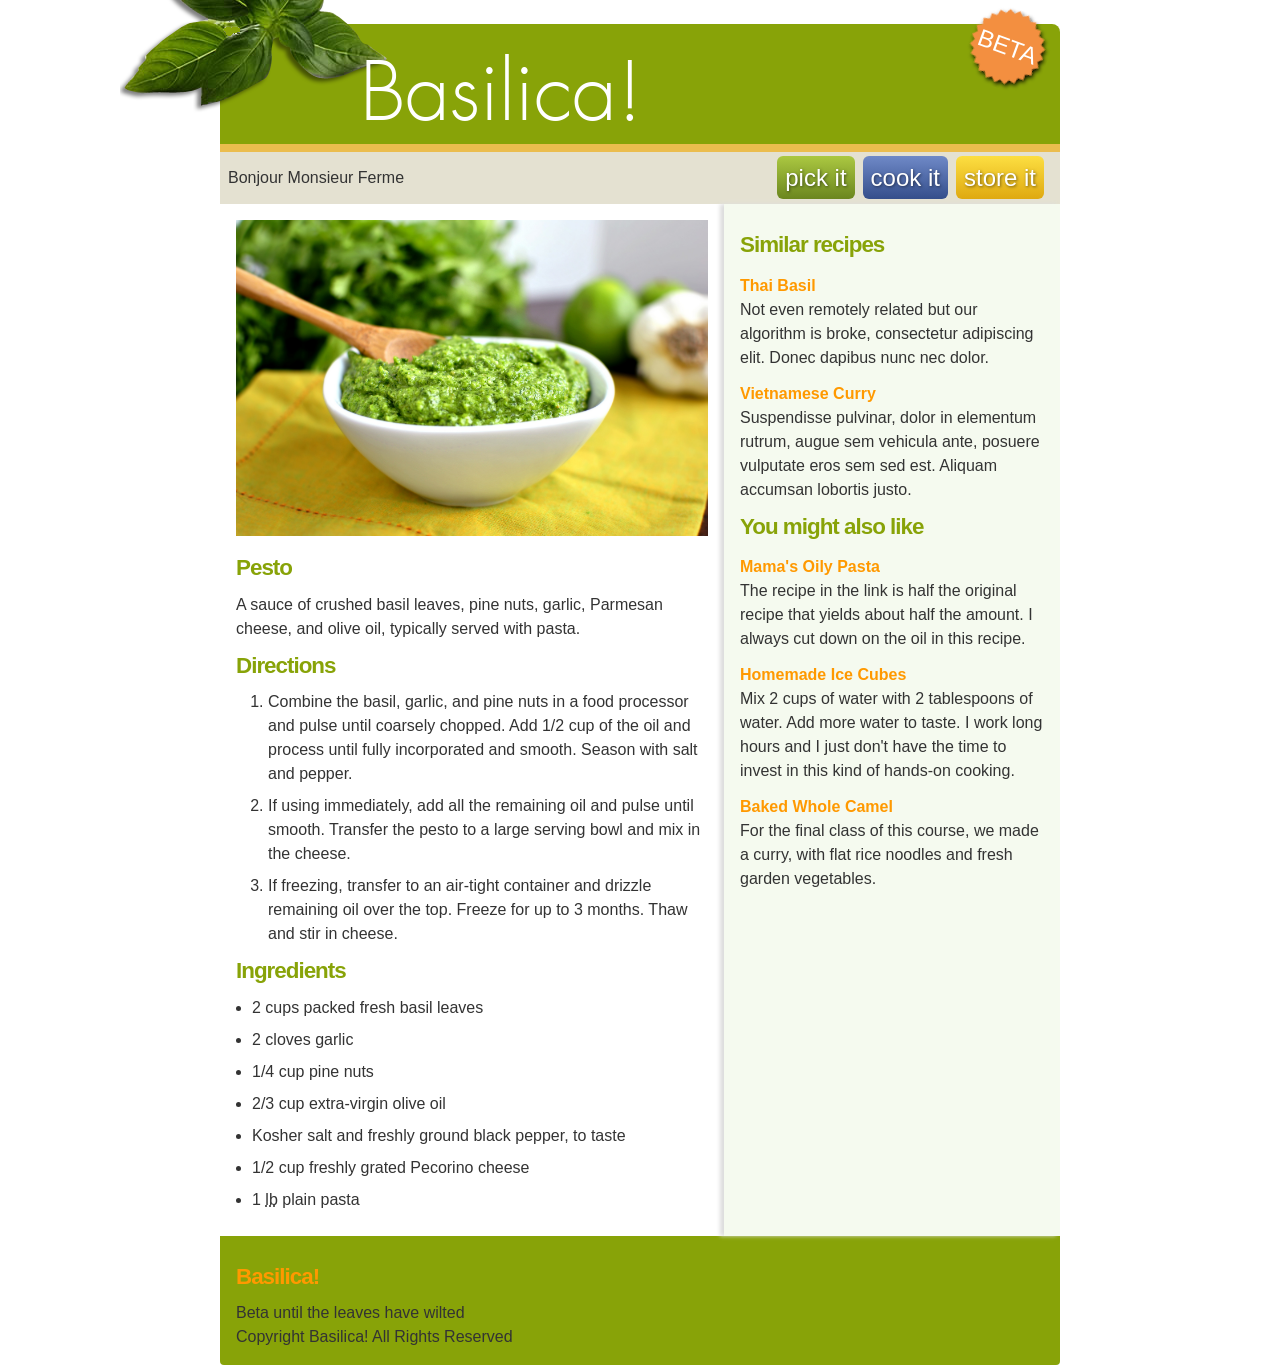
==== app/index.html @ 5b846b22 "initial commit" ====
<!DOCTYPE html>
<html>

<head>
	<title>Basilica! | Pesto</title>

	<meta name="viewport" content="width=device-width, initial-scale=1.0">
	<link rel="stylesheet" href="css/styles.css">

</head>

<body>
<div class="shader"></div>
<div class="betainfo">
    <p>Information about the beta program.<p>
     <a class="closer" href="#0">X</a>
</div>

	<header>
		<h1>Basilica!</h1>
		<a class="beta" href="#">Beta</a>
	</header>

	<nav>
		<p>Bonjour Monsieur Ferme</p>
		<ul>
			<li class="nav-pickit"><a href="#">pick it</a></li>
			<li class="nav-cookit"><a href="#">cook it</a></li>
			<li class="nav-storeit"><a href="#">store it</a></li>
		</ul>
	</nav>

	<div class="content">

		<article itemscope itemtype="http://schema.org/Recipe">

			<img src="img/pesto.jpg" />
			
			<h2 itemprop="name">Pesto</h2>

			<p itemprop="description">A sauce of crushed basil leaves, pine nuts, garlic, Parmesan cheese, and olive oil, typically served with pasta.</p>

			<h3>Directions</h3>

			<ol itemprop="recipeInstructions">
				<li>
					Combine the basil, garlic, and pine nuts in a food processor and pulse until coarsely chopped. Add 1/2 cup of the oil and
					process until fully incorporated and smooth. Season with salt and pepper.
				</li>
				<li>
					If using immediately, add all the remaining oil and pulse until smooth. Transfer the pesto to a large serving bowl and mix
					in the cheese.
				</li>
				<li>
					If freezing, transfer to an air-tight container and drizzle remaining oil over the top. Freeze for up to 3 months. Thaw and
					stir in cheese.
				</li>
			</ol>

			<h3>Ingredients</h3>
			<ul>
				<li itemprop="recipeIngredient">2 cups packed fresh basil leaves</li>
				<li itemprop="recipeIngredient">2 cloves garlic</li>
				<li itemprop="recipeIngredient">1/4 cup pine nuts</li>
				<li itemprop="recipeIngredient">2/3 cup extra-virgin olive oil</li>
				<li itemprop="recipeIngredient">Kosher salt and freshly ground black pepper, to taste</li>
				<li itemprop="recipeIngredient">1/2 cup freshly grated Pecorino cheese</li>
				<li itemprop="recipeIngredient">1 <abbr title="Pounds">lb</abbr> plain pasta</li>
			</ul>
		</article>


		<aside>
			<h3>Similar recipes</h3>
			<ul>
				<li>
					<h4><a href="#">Thai Basil</a></h4>
					<p>Not even remotely related but our algorithm is broke, consectetur adipiscing elit. Donec dapibus nunc nec dolor. </p>
				</li>
				<li>
					<h4><a href="#">Vietnamese Curry</a></h4>
					<p>Suspendisse pulvinar, dolor in elementum rutrum, augue sem vehicula ante, posuere vulputate eros sem sed est. Aliquam
						accumsan lobortis justo.</p>
				</li>
			</ul>

			<h3>You might also like</h3>
			<ul>
				<li>
					<h4><a href="#">Mama's Oily Pasta</a></h4>
					<p>The recipe in the link is half the original recipe that yields about half the amount. I always cut down on the oil in
						this recipe.</p>
				</li>
				<li>
					<h4><a href="#">Homemade Ice Cubes</a></h4>
					<p>Mix 2 cups of water with 2 tablespoons of water. Add more water to taste. I work long hours and I just don't have the
						time to invest in this kind of hands-on cooking.
					</p>
				</li>
				<li>
					<h4><a href="#">Baked Whole Camel</a></h4>
					<p>For the final class of this course, we made a curry, with flat rice noodles and fresh garden vegetables.</p>
				</li>
			</ul>
		</aside>
	</div>


	<footer>
		<h3><a href="#" title="Back to top">Basilica!</a></h3>
		<p>Beta until the leaves have wilted</p>
		<p>Copyright Basilica! All Rights Reserved</p>
	</footer>

	<script>
		var popoverWindow = document.querySelector('.betainfo')
		var betaButton = document.querySelector('.beta')
		var popoverCloseButton = document.querySelector('.closer')
		var shader = document.querySelector('.shader')
		betaButton.addEventListener('click', showPopover)
		popoverCloseButton.addEventListener('click', showPopover)

		function showPopover(){
			popoverWindow.classList.toggle('show')
			shader.classList.toggle('show')
			event.preventDefault()
		}
	</script>

</body>

</html>
---- app/css/styles.css ----
@import url(futura/stylesheet.css);
html {
	--basil-green: #88a308;
}
* {
	margin: 0;
	padding: 0;
	box-sizing: border-box;
}

::selection {
	background: var(--basil-green);
	color: #fff;
}
body {
	font: 100%/1.5  "Lucida Grande", "Lucida Sans Unicode", Verdana, sans-serif;
	color: #333;
	max-width: 840px;
	margin: 0 auto;
	margin-top: 24px;

}
h2, h3 {
	color: var(--basil-green);
	margin: 8px 0;
	font-size: 1.4rem;
	letter-spacing: -1px;
}
a {
	color: #f90;
	text-decoration: none;
	transition: color 0.5s linear;
}
li > h4 {
	margin-top: 12px;
}



aside li {
	list-style: none;
}
article li, article ol {
	margin-left: 1rem;
	margin-bottom: 0.5rem;
}
img {
	width: 100%;
	height: auto;
}
header {
	position: relative;
	height: 120px;
	background: var(--basil-green);
	border-radius: 8px 8px 0 0;
}

header h1 {
	background: url(img/basil.png) no-repeat;
	font-family: FuturaStdLight, sans-serif;
	font-weight: normal;
	color: #fff;
	font-size: 5rem;
	background-position: -20px -20px;
}


header .beta {
	background: url('img/burst.svg') no-repeat;
	color: #fff;
	font-size: 1.5rem;
	position: absolute;
	top: -20px;
	right: 10px;
	width: 85px;
	height: 85px;
	line-height: 85px;
	text-align: center;
	text-transform: uppercase;
	transform: rotate(20deg);
	transition: all 1s ease;
}

header .beta:hover {
	transform: rotate(0deg) scale(1.2);
}

nav {
	background: #e4e1d1;
	border-top: 0.5rem solid #ebbd4e;
	padding: 0.5rem;
	display: flex;
	align-items: center;
}

nav ul {
	display: flex;
}

nav li {
	list-style: none;
	margin-right: 0.5rem;
}

nav p {
	margin-right: auto;
}
nav a {
	text-align: center;
	font-size: 1.5rem;
	padding: 8px;
	color: #fff;
	text-shadow: 1px 1px 3px rgba(0, 0, 0, 0.5);
	border-radius: 6px;
}
.nav-storeit a {
	background: linear-gradient(to bottom, #fcde41 1%, #dfa910 100%);
}

.nav-storeit a:hover {
	background: linear-gradient(to bottom, #dfa910 0%, #fcde41 100%);
}

.nav-pickit a {
	background: linear-gradient(to bottom, #abc841 0%, #6b861e 100%);
}

.nav-pickit a:hover {
	background: linear-gradient(to bottom, #6b861e 1%, #abc841 100%);
}

.nav-cookit a {
	background: linear-gradient(to bottom, #6f89c7 0%, #344e8b 100%);
}

.nav-cookit a:hover {
	background: linear-gradient(to bottom, #344e8b 1%, #6f89c7 100%);
}

.content a:hover {
	color: var(--basil-green)
}
article, aside {
	padding: 1rem;
}

footer {
	background: var(--basil-green);
	padding: 1rem;
	border-radius: 0 0 4px 4px;
}

@media only screen and (min-width: 600px){
	header h1 {
		padding-left: 240px;
		padding-top: 90px; 
		transform: translate(-100px, -80px); 
		background-position: top left;
	}
	.content{
		display: flex;
	}
	article {
		flex: 1 0 60%;
	}
	aside {
		background: #f5faef;
		box-shadow: -4px 0 4px #ddd;
	}
}
/* popover styles */
.betainfo {
	width: 200px;
	height: 100px;
	padding: 1rem;
	background: #fff;
	border: 2px solid #eabc5a;
	border-radius: 0.25rem;
	position: absolute;
	z-index: 2000;
	top: 50vh;
	left: calc(50vw - 100px);
	display: none;
}

.closer {
	position: absolute;
	top: -10px;
	right: -10px;
	width: 1.5rem;
	height: 1.5rem;
	background: #fff;
	border: 2px solid #eabc5a;
	border-radius: 50%;
	text-align: center;
	line-height: 1.5rem;
	font-weight: bold;
}

.shader {
	display: none;
	position: fixed;
	top: 0;
	left: 0;
	width: 100vw;
	height: 100vh;
	z-index: 10;
	background-color: rgba(0, 0, 0, 0.5);
}

.show {
	display: block !important;
}
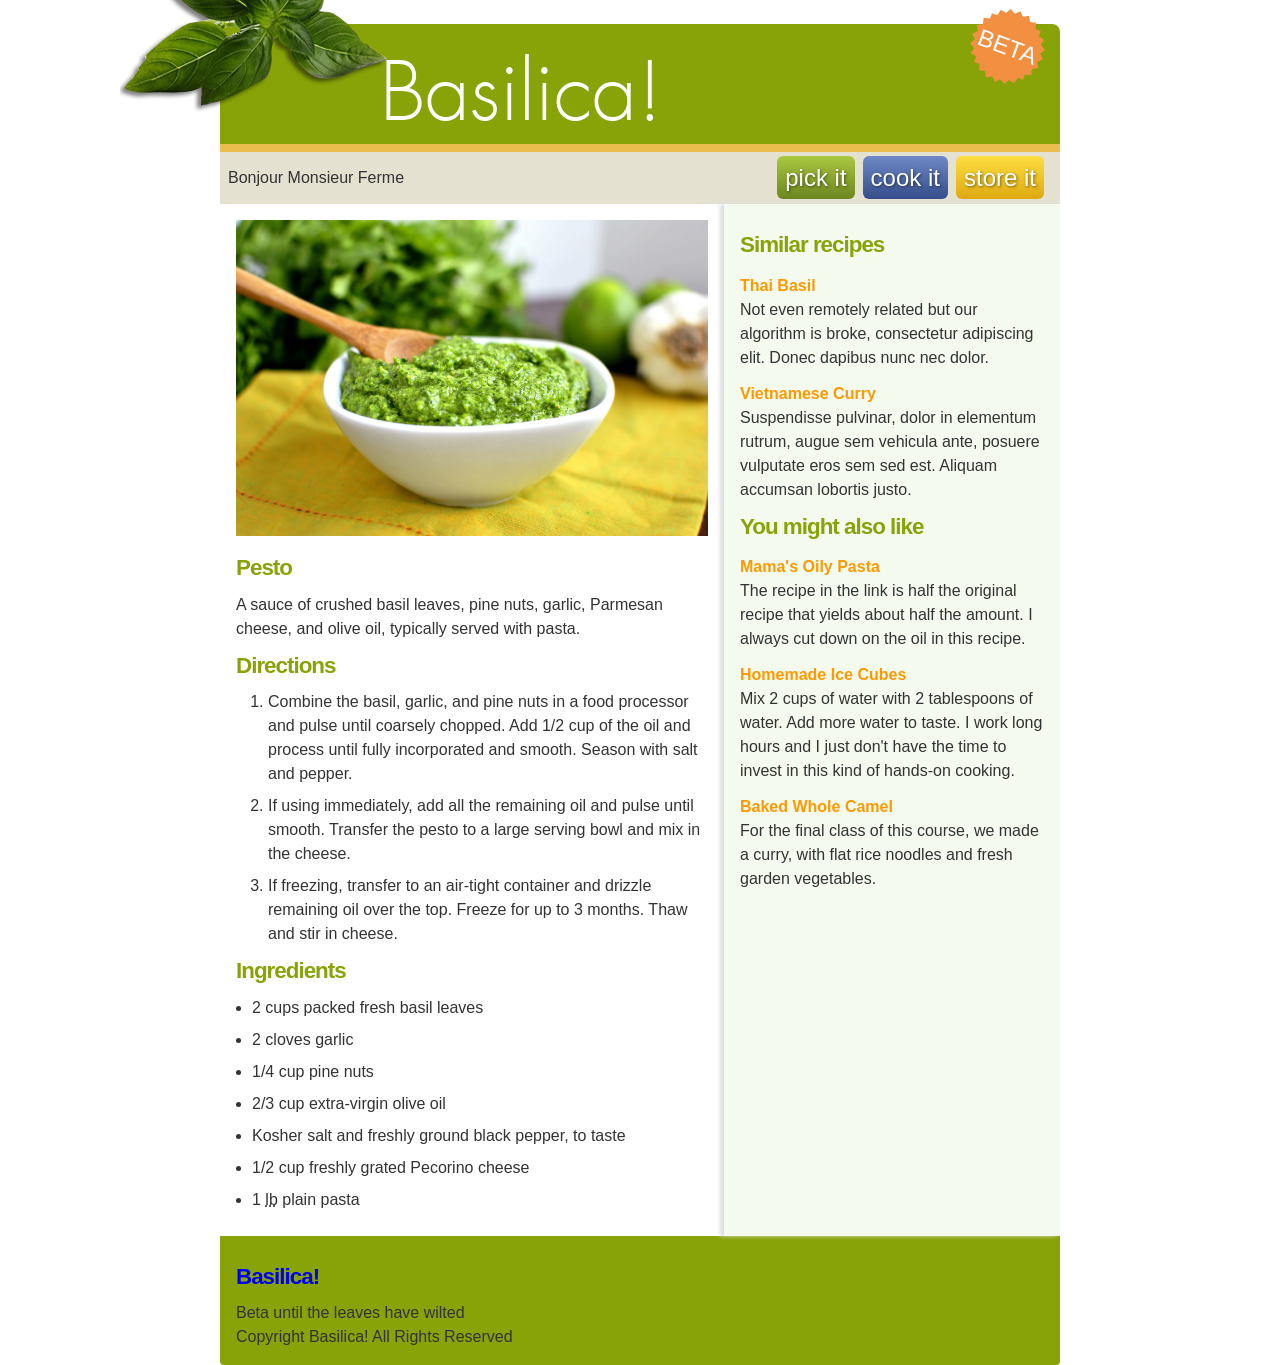
==== commit f52951c7: "done" ====
--- a/app/index.html
+++ b/app/index.html
@@ -2,7 +2,7 @@
 <html>
 
 <head>
-	<title>Basilica! | Pesto</title>
+	<title>Basilica! | Pesto Recipe</title>
 
 	<meta name="viewport" content="width=device-width, initial-scale=1.0">
 	<link rel="stylesheet" href="css/styles.css">
@@ -10,11 +10,6 @@
 </head>
 
 <body>
-<div class="shader"></div>
-<div class="betainfo">
-    <p>Information about the beta program.<p>
-     <a class="closer" href="#0">X</a>
-</div>
 
 	<header>
 		<h1>Basilica!</h1>
@@ -30,7 +25,7 @@
 		</ul>
 	</nav>
 
-	<div class="content">
+	<div class="content cf">
 
 		<article itemscope itemtype="http://schema.org/Recipe">
 
@@ -52,8 +47,7 @@
 					in the cheese.
 				</li>
 				<li>
-					If freezing, transfer to an air-tight container and drizzle remaining oil over the top. Freeze for up to 3 months. Thaw and
-					stir in cheese.
+					If freezing, transfer to an air-tight container and drizzle remaining oil over the top. Freeze for up to 3 months. Thaw and stir in cheese.
 				</li>
 			</ol>
 
@@ -93,8 +87,7 @@
 				</li>
 				<li>
 					<h4><a href="#">Homemade Ice Cubes</a></h4>
-					<p>Mix 2 cups of water with 2 tablespoons of water. Add more water to taste. I work long hours and I just don't have the
-						time to invest in this kind of hands-on cooking.
+					<p>Mix 2 cups of water with 2 tablespoons of water. Add more water to taste. I work long hours and I just don't have the time to invest in this kind of hands-on cooking.
 					</p>
 				</li>
 				<li>
@@ -112,21 +105,6 @@
 		<p>Copyright Basilica! All Rights Reserved</p>
 	</footer>
 
-	<script>
-		var popoverWindow = document.querySelector('.betainfo')
-		var betaButton = document.querySelector('.beta')
-		var popoverCloseButton = document.querySelector('.closer')
-		var shader = document.querySelector('.shader')
-		betaButton.addEventListener('click', showPopover)
-		popoverCloseButton.addEventListener('click', showPopover)
-
-		function showPopover(){
-			popoverWindow.classList.toggle('show')
-			shader.classList.toggle('show')
-			event.preventDefault()
-		}
-	</script>
-
 </body>
 
 </html>
--- a/app/css/styles.css
+++ b/app/css/styles.css
@@ -1,224 +1,220 @@
 @import url(futura/stylesheet.css);
+
+.test {
+  color: red;
+}
+
 html {
-	--basil-green: #88a308;
+  --basil-green: #88a308;
+  --breakpoint: 640px;
+}
+::selection { 
+  background: var(--basil-green); 
+  color: #fff; 
+}
+.cf::before, .cf::after {
+  content: " ";
+  display: table;
+}
+
+.cf::after {
+  clear: both;
+}
+img {
+  width: 100%;
+  height: auto;
 }
 * {
-	margin: 0;
-	padding: 0;
-	box-sizing: border-box;
-}
-
-::selection {
-	background: var(--basil-green);
-	color: #fff;
-}
-body {
-	font: 100%/1.5  "Lucida Grande", "Lucida Sans Unicode", Verdana, sans-serif;
-	color: #333;
-	max-width: 840px;
-	margin: 0 auto;
-	margin-top: 24px;
-
-}
+  margin: 0;
+  padding: 0;
+  box-sizing: border-box;
+}
+body { 
+  font: 100%/1.5 "Lucida Grande", "Lucida Sans Unicode", Verdana, sans-serif; 
+  color : #333;
+  max-width: 840px;
+  margin: 0 auto;
+  margin-top: 24px;
+} 
+
+header {
+    position: relative;
+    height: 120px;
+    background: var(--basil-green);
+    border-radius: 8px 8px 0px 0px;
+}
+header h1 {
+  transform: translate(-100px, -80px);
+  padding-left: 260px;
+    padding-top: 90px;
+    background: url(img/basil.png) no-repeat;
+    font-family: FuturaStdLight, sans-serif; 
+    font-weight: normal;
+    color:#fff;
+    font-size: 5rem;
+}
+header a.beta {
+    background: url('img/burst.svg') no-repeat;
+    color: #fff;
+    font-size: 1.5rem;
+    position: absolute;
+    top: -20px;
+    right: 10px;
+    width: 85px;
+    height: 85px;
+    line-height: 85px;
+    text-align: center;
+    text-transform: uppercase;
+
+    transform: rotate(20deg);
+    transition: all 1s ease;
+
+}
+
+header .beta:hover {
+  transform: rotate(0deg) scale(1.2) ;
+}
+
+
+nav {
+    background: #e4e1d1;
+    border-top: 0.5rem solid #ebbd4e;
+    padding: 0.5rem;
+    display: flex;
+    align-items: center;
+}
+nav ul {
+    display: flex;
+}
+nav li {
+    list-style: none;
+    margin-right: 0.5rem;
+}
+
+nav p {
+    margin-right: auto;
+}
+
+nav a {
+    text-align: center;
+    font-size: 1.5rem;
+    padding: 8px;
+    color: #fff;
+    text-shadow: 1px 1px 3px rgba(0, 0, 0, 0.5);
+    border-radius: 6px;
+}
+.nav-storeit a {
+ background: linear-gradient(to bottom, #fcde41 1%, #dfa910 100%);
+}
+
+.nav-storeit a:hover {
+ background: linear-gradient(to bottom, #dfa910 0%, #fcde41 100%);
+}
+
+.nav-pickit a {
+  background: linear-gradient(to bottom, #abc841 0%, #6b861e 100%);
+}
+
+.nav-pickit a:hover {
+  background: linear-gradient(to bottom, #6b861e 1%, #abc841 100%);
+}
+
+.nav-cookit a {
+  background: linear-gradient(to bottom, #6f89c7 0%, #344e8b 100%);
+}
+
+.nav-cookit a:hover {
+  background: linear-gradient(to bottom, #344e8b 1%, #6f89c7 100%);
+}
+
+
+.content {
+  
+}
+article, aside {
+  padding: 1rem;
+}
+
+
+
 h2, h3 {
-	color: var(--basil-green);
-	margin: 8px 0;
-	font-size: 1.4rem;
-	letter-spacing: -1px;
-}
+    color: var(--basil-green);
+    margin: 8px 0;
+    font-size: 1.4rem;
+    letter-spacing: -1px;
+}
+
 a {
-	color: #f90;
-	text-decoration: none;
-	transition: color 0.5s linear;
+  text-decoration: none;
+}
+
+.content a {
+  color: #f90;
+    transition: color 0.5s linear;
+}
+a:hover {
+    color: #f00;
 }
 li > h4 {
-	margin-top: 12px;
-}
-
-
-
+    margin-top: 12px;
+}
 aside li {
-	list-style: none;
+    list-style: none;
 }
 article li, article ol {
-	margin-left: 1rem;
-	margin-bottom: 0.5rem;
-}
-img {
-	width: 100%;
-	height: auto;
-}
-header {
-	position: relative;
-	height: 120px;
-	background: var(--basil-green);
-	border-radius: 8px 8px 0 0;
-}
-
-header h1 {
-	background: url(img/basil.png) no-repeat;
-	font-family: FuturaStdLight, sans-serif;
-	font-weight: normal;
-	color: #fff;
-	font-size: 5rem;
-	background-position: -20px -20px;
-}
-
-
-header .beta {
-	background: url('img/burst.svg') no-repeat;
-	color: #fff;
-	font-size: 1.5rem;
-	position: absolute;
-	top: -20px;
-	right: 10px;
-	width: 85px;
-	height: 85px;
-	line-height: 85px;
-	text-align: center;
-	text-transform: uppercase;
-	transform: rotate(20deg);
-	transition: all 1s ease;
-}
-
-header .beta:hover {
-	transform: rotate(0deg) scale(1.2);
-}
-
-nav {
-	background: #e4e1d1;
-	border-top: 0.5rem solid #ebbd4e;
-	padding: 0.5rem;
-	display: flex;
-	align-items: center;
-}
-
-nav ul {
-	display: flex;
-}
-
-nav li {
-	list-style: none;
-	margin-right: 0.5rem;
-}
-
-nav p {
-	margin-right: auto;
-}
-nav a {
-	text-align: center;
-	font-size: 1.5rem;
-	padding: 8px;
-	color: #fff;
-	text-shadow: 1px 1px 3px rgba(0, 0, 0, 0.5);
-	border-radius: 6px;
-}
-.nav-storeit a {
-	background: linear-gradient(to bottom, #fcde41 1%, #dfa910 100%);
-}
-
-.nav-storeit a:hover {
-	background: linear-gradient(to bottom, #dfa910 0%, #fcde41 100%);
-}
-
-.nav-pickit a {
-	background: linear-gradient(to bottom, #abc841 0%, #6b861e 100%);
-}
-
-.nav-pickit a:hover {
-	background: linear-gradient(to bottom, #6b861e 1%, #abc841 100%);
-}
-
-.nav-cookit a {
-	background: linear-gradient(to bottom, #6f89c7 0%, #344e8b 100%);
-}
-
-.nav-cookit a:hover {
-	background: linear-gradient(to bottom, #344e8b 1%, #6f89c7 100%);
-}
-
-.content a:hover {
-	color: var(--basil-green)
-}
-article, aside {
-	padding: 1rem;
+    margin-left: 1rem;
+    margin-bottom: 0.5rem;
+}
+
+
+
+@media (min-width: 640px){
+  .content {
+    display: flex;
+  }
+  article {
+    flex: 1 0 60%;
+  }
+  aside {
+    background-color: #f5faef;
+    box-shadow: -4px 0px 4px #ddd;
+  }
 }
 
 footer {
-	background: var(--basil-green);
-	padding: 1rem;
-	border-radius: 0 0 4px 4px;
-}
-
-@media only screen and (min-width: 600px){
-	header h1 {
-		padding-left: 240px;
-		padding-top: 90px; 
-		transform: translate(-100px, -80px); 
-		background-position: top left;
-	}
-	.content{
-		display: flex;
-	}
-	article {
-		flex: 1 0 60%;
-	}
-	aside {
-		background: #f5faef;
-		box-shadow: -4px 0 4px #ddd;
-	}
-}
-/* popover styles */
-.betainfo {
-	width: 200px;
-	height: 100px;
-	padding: 1rem;
-	background: #fff;
-	border: 2px solid #eabc5a;
-	border-radius: 0.25rem;
-	position: absolute;
-	z-index: 2000;
-	top: 50vh;
-	left: calc(50vw - 100px);
-	display: none;
-}
-
-.closer {
-	position: absolute;
-	top: -10px;
-	right: -10px;
-	width: 1.5rem;
-	height: 1.5rem;
-	background: #fff;
-	border: 2px solid #eabc5a;
-	border-radius: 50%;
-	text-align: center;
-	line-height: 1.5rem;
-	font-weight: bold;
-}
-
-.shader {
-	display: none;
-	position: fixed;
-	top: 0;
-	left: 0;
-	width: 100vw;
-	height: 100vh;
-	z-index: 10;
-	background-color: rgba(0, 0, 0, 0.5);
-}
-
-.show {
-	display: block !important;
-}	
-
-
-
-
-
-
-
-
-
-
-
+  clear: both;
+  background-color: var(--basil-green);
+  padding: 1rem;
+  border-radius: 0 0 4px 4px;
+}
+
+
+
+
+
+
+
+
+
+
+
+
+
+
+
+
+
+
+
+
+
+
+
+
+
+
+
+
+
+
+
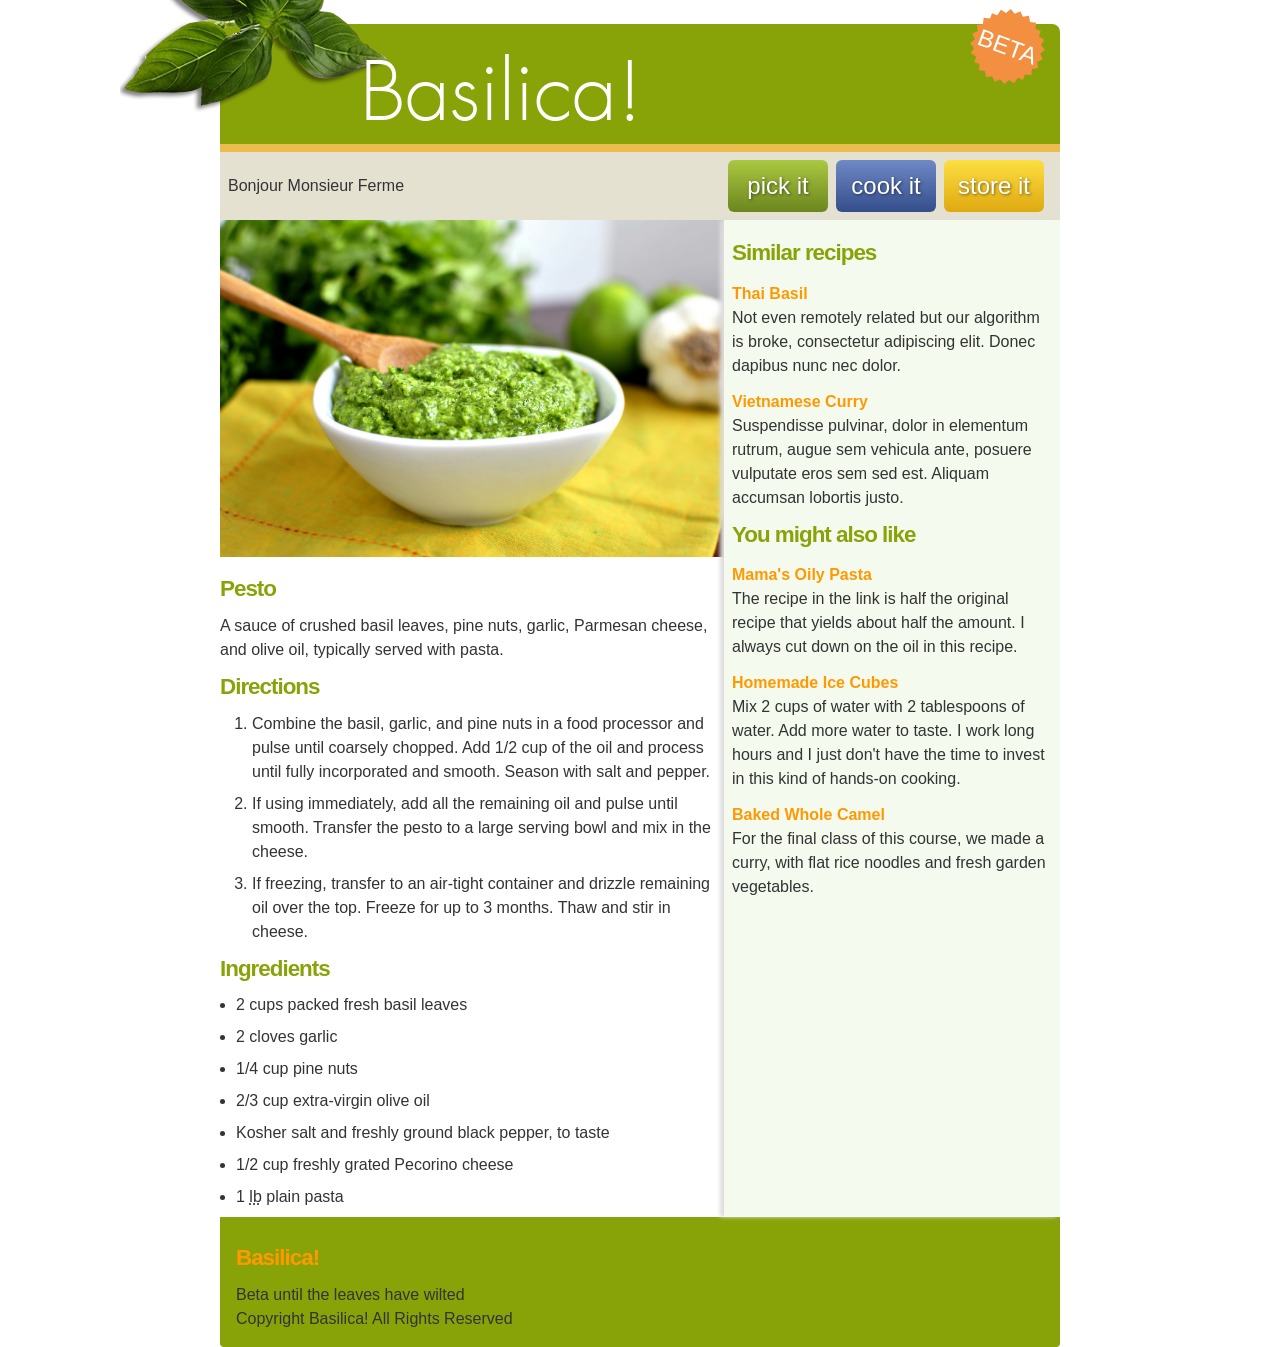
==== commit 0aaf86f4: "done" ====
--- a/app/index.html
+++ b/app/index.html
@@ -2,20 +2,24 @@
 <html>
 
 <head>
-	<title>Basilica! | Pesto Recipe</title>
-
+	<title>Basilica! | Pesto!</title>
+	
 	<meta name="viewport" content="width=device-width, initial-scale=1.0">
 	<link rel="stylesheet" href="css/styles.css">
 
+	<!-- <script type="text/javascript" scr="js/modernizr.js"></script> -->
+	
 </head>
 
 <body>
 
+<div class="shader"></div>
+	
 	<header>
 		<h1>Basilica!</h1>
 		<a class="beta" href="#">Beta</a>
 	</header>
-
+	
 	<nav>
 		<p>Bonjour Monsieur Ferme</p>
 		<ul>
@@ -24,33 +28,31 @@
 			<li class="nav-storeit"><a href="#">store it</a></li>
 		</ul>
 	</nav>
-
+	
 	<div class="content cf">
-
+		
 		<article itemscope itemtype="http://schema.org/Recipe">
-
+			
 			<img src="img/pesto.jpg" />
 			
 			<h2 itemprop="name">Pesto</h2>
-
+			
 			<p itemprop="description">A sauce of crushed basil leaves, pine nuts, garlic, Parmesan cheese, and olive oil, typically served with pasta.</p>
-
+			
 			<h3>Directions</h3>
-
+			
 			<ol itemprop="recipeInstructions">
 				<li>
-					Combine the basil, garlic, and pine nuts in a food processor and pulse until coarsely chopped. Add 1/2 cup of the oil and
-					process until fully incorporated and smooth. Season with salt and pepper.
+					Combine the basil, garlic, and pine nuts in a food processor and pulse until coarsely chopped. Add 1/2 cup of the oil and process until fully incorporated and smooth. Season with salt and pepper.
 				</li>
 				<li>
-					If using immediately, add all the remaining oil and pulse until smooth. Transfer the pesto to a large serving bowl and mix
-					in the cheese.
+					If using immediately, add all the remaining oil and pulse until smooth. Transfer the pesto to a large serving bowl and mix in the cheese.
 				</li>
 				<li>
 					If freezing, transfer to an air-tight container and drizzle remaining oil over the top. Freeze for up to 3 months. Thaw and stir in cheese.
 				</li>
 			</ol>
-
+			
 			<h3>Ingredients</h3>
 			<ul>
 				<li itemprop="recipeIngredient">2 cups packed fresh basil leaves</li>
@@ -62,8 +64,8 @@
 				<li itemprop="recipeIngredient">1 <abbr title="Pounds">lb</abbr> plain pasta</li>
 			</ul>
 		</article>
-
-
+		
+		
 		<aside>
 			<h3>Similar recipes</h3>
 			<ul>
@@ -73,17 +75,15 @@
 				</li>
 				<li>
 					<h4><a href="#">Vietnamese Curry</a></h4>
-					<p>Suspendisse pulvinar, dolor in elementum rutrum, augue sem vehicula ante, posuere vulputate eros sem sed est. Aliquam
-						accumsan lobortis justo.</p>
+					<p>Suspendisse pulvinar, dolor in elementum rutrum, augue sem vehicula ante, posuere vulputate eros sem sed est. Aliquam accumsan lobortis justo.</p>
 				</li>
 			</ul>
-
+			
 			<h3>You might also like</h3>
 			<ul>
 				<li>
 					<h4><a href="#">Mama's Oily Pasta</a></h4>
-					<p>The recipe in the link is half the original recipe that yields about half the amount. I always cut down on the oil in
-						this recipe.</p>
+					<p>The recipe in the link is half the original recipe that yields about half the amount. I always cut down on the oil in this recipe.</p>
 				</li>
 				<li>
 					<h4><a href="#">Homemade Ice Cubes</a></h4>
@@ -97,14 +97,68 @@
 			</ul>
 		</aside>
 	</div>
-
-
+	
+	
 	<footer>
 		<h3><a href="#" title="Back to top">Basilica!</a></h3>
 		<p>Beta until the leaves have wilted</p>
 		<p>Copyright Basilica! All Rights Reserved</p>
 	</footer>
+	
+<div class="betainfo">
+    <h2>In Beta</h2>
+    <p>Information about the beta program.<p>
+    <a class="closer" href="#0">X</a>
+</div>
+
+
+<script type="text/javascript" src="js/scripts.js"></script>
 
 </body>
 
-</html>+</html>
+
+
+
+
+
+
+
+
+
+
+
+
+
+
+
+
+
+
+
+
+
+
+
+
+
+
+
+
+
+
+
+
+
+
+
+
+
+
+
+
+
+
+
+
+
--- a/app/css/styles.css
+++ b/app/css/styles.css
@@ -1,41 +1,86 @@
 @import url(futura/stylesheet.css);
 
-.test {
-  color: red;
-}
-
 html {
-  --basil-green: #88a308;
-  --breakpoint: 640px;
-}
-::selection { 
-  background: var(--basil-green); 
-  color: #fff; 
-}
-.cf::before, .cf::after {
-  content: " ";
-  display: table;
-}
-
+    --basil-green: #88a308;
+    --breakpoint: 640px;
+}
+
+::selection {
+    background: var(--basil-green);
+    color: #fff;
+}
+
+
+html {
+    box-sizing: border-box;
+}
+*,
+*:before,
+*:after {
+    box-sizing: inherit;
+}
+
+.cf::before,
 .cf::after {
-  clear: both;
-}
+    content: ' ';
+    display: table;
+}
+
+.cf::after {
+    clear: both;
+}
+
+
+* {
+	margin: 0;
+	padding: 0;
+}
+
+body {
+    font: 100%/1.5 'Lucida Grande', 'Lucida Sans Unicode', Verdana, sans-serif;
+    color: #333;
+    max-width: 840px;
+    margin: 0 auto;
+    margin-top: 24px;
+}
+
 img {
-  width: 100%;
-  height: auto;
-}
-* {
-  margin: 0;
-  padding: 0;
-  box-sizing: border-box;
-}
-body { 
-  font: 100%/1.5 "Lucida Grande", "Lucida Sans Unicode", Verdana, sans-serif; 
-  color : #333;
-  max-width: 840px;
-  margin: 0 auto;
-  margin-top: 24px;
-} 
+    width: 100%;
+    height: auto;
+}
+
+h2,
+h3 {
+    color: var(--basil-green);
+    margin: 8px 0;
+    font-size: 1.4rem;
+    letter-spacing: -1px;
+}
+
+a {
+    color: #f90;
+    text-decoration: none;
+    transition: color 0.5s linear;
+}
+
+a:hover {
+    color: #f00;
+}
+
+li > h4 {
+    margin-top: 12px;
+}
+
+aside li {
+    list-style: none;
+}
+
+article li,
+article ol {
+    margin-left: 1rem;
+    margin-bottom: 0.5rem;
+}
+
 
 header {
     position: relative;
@@ -43,16 +88,25 @@
     background: var(--basil-green);
     border-radius: 8px 8px 0px 0px;
 }
+
 header h1 {
-  transform: translate(-100px, -80px);
-  padding-left: 260px;
-    padding-top: 90px;
     background: url(img/basil.png) no-repeat;
-    font-family: FuturaStdLight, sans-serif; 
+    font-family: FuturaStdLight, sans-serif;
     font-weight: normal;
-    color:#fff;
+    color: #fff;
     font-size: 5rem;
 }
+
+@media only screen and (min-width: 640px) {
+    header h1 {
+        padding-left: 240px;
+        padding-top: 90px;
+        transform: translate(-100px, -80px);
+        background-position: top left;
+    }
+}
+
+
 header a.beta {
     background: url('img/burst.svg') no-repeat;
     color: #fff;
@@ -65,15 +119,14 @@
     line-height: 85px;
     text-align: center;
     text-transform: uppercase;
-
     transform: rotate(20deg);
     transition: all 1s ease;
-
-}
-
-header .beta:hover {
-  transform: rotate(0deg) scale(1.2) ;
-}
+}
+
+header a.beta:hover {
+    transform: rotate(0deg) scale(1.2);
+}
+
 
 
 nav {
@@ -82,17 +135,28 @@
     padding: 0.5rem;
     display: flex;
     align-items: center;
-}
+    /*position: -webkit-sticky;*/
+}
+
 nav ul {
     display: flex;
 }
+
 nav li {
     list-style: none;
     margin-right: 0.5rem;
 }
 
 nav p {
-    margin-right: auto;
+    display: none;
+}
+
+
+@media only screen and (min-width: 640px) {
+    nav p {
+        margin-right: auto;
+        display: block;
+    }
 }
 
 nav a {
@@ -102,119 +166,149 @@
     color: #fff;
     text-shadow: 1px 1px 3px rgba(0, 0, 0, 0.5);
     border-radius: 6px;
-}
+    min-width: 100px;
+    display: inline-block;
+}
+
 .nav-storeit a {
- background: linear-gradient(to bottom, #fcde41 1%, #dfa910 100%);
+    background: linear-gradient(to bottom, #fcde41 1%, #dfa910 100%);
 }
 
 .nav-storeit a:hover {
- background: linear-gradient(to bottom, #dfa910 0%, #fcde41 100%);
+    background: linear-gradient(to bottom, #dfa910 0%, #fcde41 100%);
 }
 
 .nav-pickit a {
-  background: linear-gradient(to bottom, #abc841 0%, #6b861e 100%);
+    background: linear-gradient(to bottom, #abc841 0%, #6b861e 100%);
 }
 
 .nav-pickit a:hover {
-  background: linear-gradient(to bottom, #6b861e 1%, #abc841 100%);
+    background: linear-gradient(to bottom, #6b861e 1%, #abc841 100%);
 }
 
 .nav-cookit a {
-  background: linear-gradient(to bottom, #6f89c7 0%, #344e8b 100%);
+    background: linear-gradient(to bottom, #6f89c7 0%, #344e8b 100%);
 }
 
 .nav-cookit a:hover {
-  background: linear-gradient(to bottom, #344e8b 1%, #6f89c7 100%);
-}
-
-
-.content {
-  
-}
-article, aside {
-  padding: 1rem;
-}
-
-
-
-h2, h3 {
-    color: var(--basil-green);
-    margin: 8px 0;
-    font-size: 1.4rem;
-    letter-spacing: -1px;
-}
-
-a {
-  text-decoration: none;
-}
-
-.content a {
-  color: #f90;
-    transition: color 0.5s linear;
-}
-a:hover {
-    color: #f00;
-}
-li > h4 {
-    margin-top: 12px;
-}
-aside li {
-    list-style: none;
-}
-article li, article ol {
-    margin-left: 1rem;
-    margin-bottom: 0.5rem;
-}
-
-
-
-@media (min-width: 640px){
-  .content {
-    display: flex;
-  }
-  article {
-    flex: 1 0 60%;
-  }
-  aside {
-    background-color: #f5faef;
-    box-shadow: -4px 0px 4px #ddd;
-  }
-}
+    background: linear-gradient(to bottom, #344e8b 1%, #6f89c7 100%);
+}
+
+
+
+
+@media (min-width: 600px){
+    .content {
+        display: grid;
+        grid-template-columns: 20% 20% 20% 20% 20%;
+        /*grid-template-rows: 20% 20% 20% 20% 20%;*/
+    }
+
+    article {
+        grid-column-start: 1;
+        grid-column-end: span 3;
+        grid-row-start: 1;
+        /*padding: 0.5rem;*/
+    }
+
+    aside {
+        grid-column-start: 4;
+        grid-column-end: span 2;
+        grid-row-start: 1;
+
+
+        background-color: #f5faef;
+        box-shadow: -4px 0px 4px #ddd;
+        padding: 0.5rem;
+    } 
+}
+
+
 
 footer {
-  clear: both;
-  background-color: var(--basil-green);
-  padding: 1rem;
-  border-radius: 0 0 4px 4px;
-}
-
-
-
-
-
-
-
-
-
-
-
-
-
-
-
-
-
-
-
-
-
-
-
-
-
-
-
-
-
-
-
+    clear: both;
+    background-color: var(--basil-green);
+    padding: 1rem;
+    border-radius: 0 0 4px 4px;
+}
+
+
+
+.closer {
+    position: absolute;
+    top: -10px;
+    right: -10px;
+    width: 1.5rem;
+    height: 1.5rem;
+    background: #fff;
+    border: 2px solid #eabc5a;
+    border-radius: 50%;
+    text-align: center;
+    line-height: 1.5rem;
+}
+
+.shader {
+    position: absolute;
+    top: 0;
+    left: 0;
+    background: rgba(0, 0, 0, 0.5);
+    height: 100vh;
+    width: 100vw;
+    z-index: 1000;
+    display: none;
+}
+
+
+.betainfo {
+    width: 50%;
+    padding: 1rem;
+    background: #fff;
+    border: 2px solid #eabc5a;
+    border-radius: 0.25rem;
+    position: fixed;
+    z-index: 2000;
+    top: 50%;
+    left: 50%;
+    margin: -25% 0 0 -25%;
+    display: none;
+}
+
+.show {
+    display: block;
+}
+
+
+
+
+
+
+
+
+
+
+
+
+
+
+
+
+
+
+
+
+
+
+
+
+
+
+
+
+
+
+
+
+
+
+
+
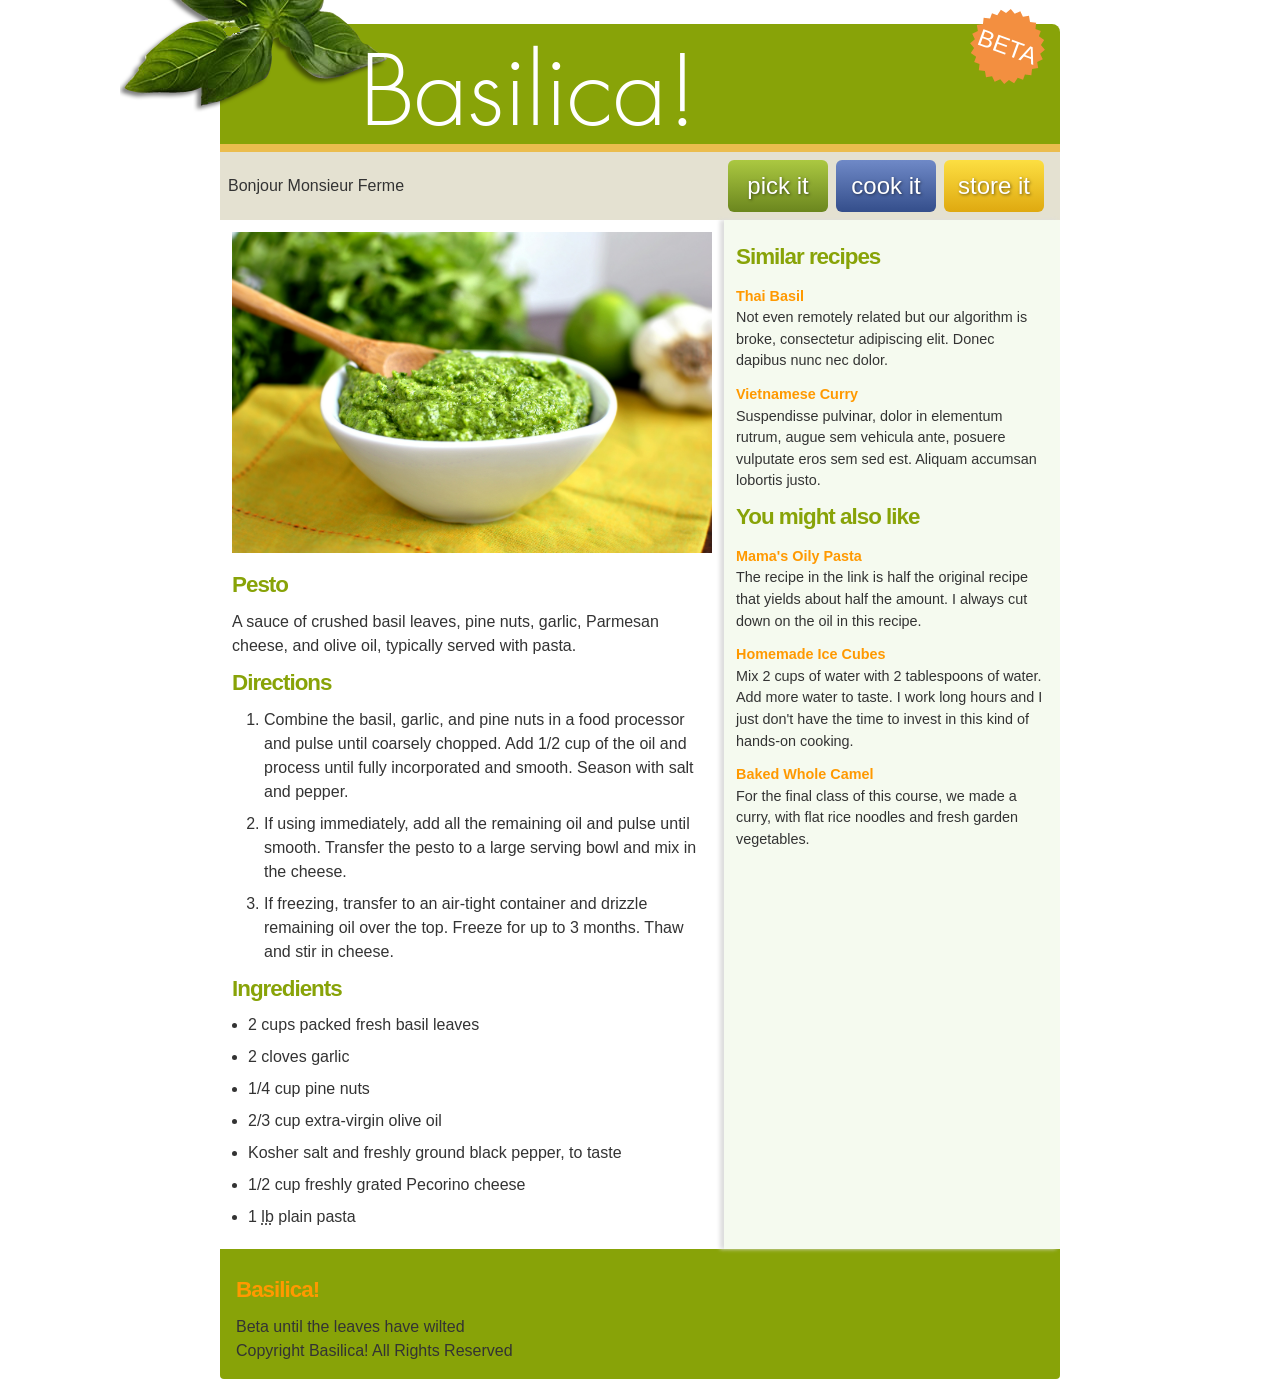
==== commit b648dce7: "done" ====
--- a/app/index.html
+++ b/app/index.html
@@ -108,7 +108,7 @@
 <div class="betainfo">
     <h2>In Beta</h2>
     <p>Information about the beta program.<p>
-    <a class="closer" href="#0">X</a>
+    <a class="closer" href="#0">✖︎</a>
 </div>
 
 
--- a/app/css/styles.css
+++ b/app/css/styles.css
@@ -63,7 +63,7 @@
     transition: color 0.5s linear;
 }
 
-a:hover {
+.content a:hover {
     color: #f00;
 }
 
@@ -81,7 +81,7 @@
     margin-bottom: 0.5rem;
 }
 
-
+/* header */
 header {
     position: relative;
     height: 120px;
@@ -100,9 +100,10 @@
 @media only screen and (min-width: 640px) {
     header h1 {
         padding-left: 240px;
-        padding-top: 90px;
+        padding-top: 78px;
         transform: translate(-100px, -80px);
         background-position: top left;
+        font-size: 6rem;
     }
 }
 
@@ -127,7 +128,7 @@
     transform: rotate(0deg) scale(1.2);
 }
 
-
+/* navbar  */
 
 nav {
     background: #e4e1d1;
@@ -194,8 +195,12 @@
     background: linear-gradient(to bottom, #344e8b 1%, #6f89c7 100%);
 }
 
-
-
+article, 
+aside {
+    padding: 0.75rem;
+}
+
+/* add styles to wider screens */
 
 @media (min-width: 600px){
     .content {
@@ -208,7 +213,6 @@
         grid-column-start: 1;
         grid-column-end: span 3;
         grid-row-start: 1;
-        /*padding: 0.5rem;*/
     }
 
     aside {
@@ -216,14 +220,11 @@
         grid-column-end: span 2;
         grid-row-start: 1;
 
-
         background-color: #f5faef;
         box-shadow: -4px 0px 4px #ddd;
-        padding: 0.5rem;
+        font-size: 90%;
     } 
 }
-
-
 
 footer {
     clear: both;
@@ -232,7 +233,7 @@
     border-radius: 0 0 4px 4px;
 }
 
-
+/* popover styles */
 
 .closer {
     position: absolute;
@@ -244,7 +245,7 @@
     border: 2px solid #eabc5a;
     border-radius: 50%;
     text-align: center;
-    line-height: 1.5rem;
+    line-height: 1.2rem;
 }
 
 .shader {
@@ -261,7 +262,7 @@
 
 .betainfo {
     width: 50%;
-    padding: 1rem;
+    padding: 0 1rem;
     background: #fff;
     border: 2px solid #eabc5a;
     border-radius: 0.25rem;
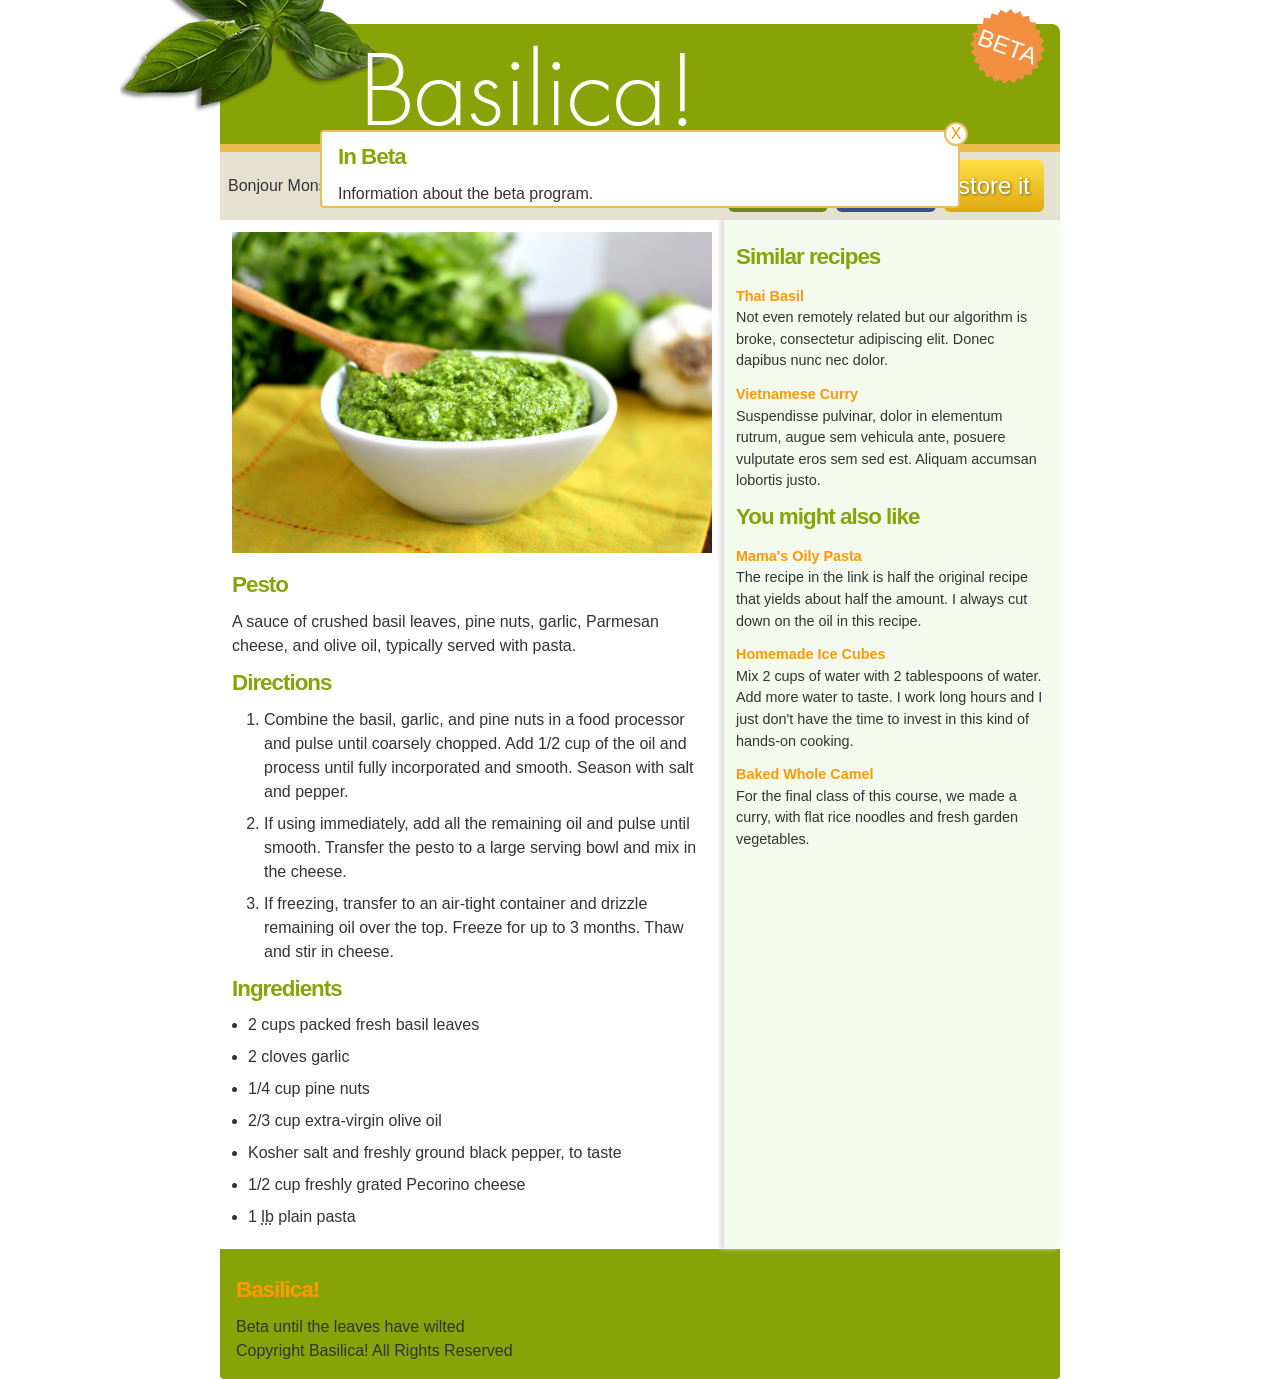
==== commit 849fbc3b: "new edits 2" ====
--- a/app/index.html
+++ b/app/index.html
@@ -20,14 +20,14 @@
 		<a class="beta" href="#">Beta</a>
 	</header>
 	
-	<nav>
-		<p>Bonjour Monsieur Ferme</p>
-		<ul>
-			<li class="nav-pickit"><a href="#">pick it</a></li>
-			<li class="nav-cookit"><a href="#">cook it</a></li>
-			<li class="nav-storeit"><a href="#">store it</a></li>
-		</ul>
-	</nav>
+<nav>
+    <p>Bonjour Monsieur Ferme</p>
+    <ul>
+        <li class="nav-pickit"><a class="pickIt" href="#">pick it</a></li>
+        <li class="nav-cookit"><a class="cookIt" href="#">cook it</a></li>
+        <li class="nav-storeit"><a class="storeIt" href="#">store it</a></li>
+    </ul>
+</nav>
 	
 	<div class="content cf">
 		
@@ -108,9 +108,8 @@
 <div class="betainfo">
     <h2>In Beta</h2>
     <p>Information about the beta program.<p>
-    <a class="closer" href="#0">✖︎</a>
+    <a class="closer" href="#0">X</a>
 </div>
-
 
 <script type="text/javascript" src="js/scripts.js"></script>
 
--- a/app/css/styles.css
+++ b/app/css/styles.css
@@ -1,315 +1,230 @@
 @import url(futura/stylesheet.css);
-
 html {
-    --basil-green: #88a308;
-    --breakpoint: 640px;
-}
+  --basil-green: #88a308;
+  --breakpoint: 640px; }
 
 ::selection {
-    background: var(--basil-green);
-    color: #fff;
-}
-
+  background: var(--basil-green);
+  color: #fff; }
 
 html {
-    box-sizing: border-box;
-}
+  box-sizing: border-box; }
+
 *,
 *:before,
 *:after {
-    box-sizing: inherit;
-}
+  box-sizing: inherit; }
 
 .cf::before,
 .cf::after {
-    content: ' ';
-    display: table;
-}
+  content: ' ';
+  display: table; }
 
 .cf::after {
-    clear: both;
-}
-
+  clear: both; }
 
 * {
-	margin: 0;
-	padding: 0;
-}
+  margin: 0;
+  padding: 0; }
 
 body {
-    font: 100%/1.5 'Lucida Grande', 'Lucida Sans Unicode', Verdana, sans-serif;
-    color: #333;
-    max-width: 840px;
-    margin: 0 auto;
-    margin-top: 24px;
-}
+  font: 100%/1.5 'Lucida Grande', 'Lucida Sans Unicode', Verdana, sans-serif;
+  color: #333;
+  max-width: 840px;
+  margin: 0 auto;
+  /* margin-top: 24px; */ }
 
 img {
-    width: 100%;
-    height: auto;
-}
+  width: 100%;
+  height: auto; }
 
 h2,
 h3 {
-    color: var(--basil-green);
-    margin: 8px 0;
-    font-size: 1.4rem;
-    letter-spacing: -1px;
-}
+  color: var(--basil-green);
+  margin: 8px 0;
+  font-size: 1.4rem;
+  letter-spacing: -1px; }
 
 a {
-    color: #f90;
-    text-decoration: none;
-    transition: color 0.5s linear;
-}
+  color: #f90;
+  text-decoration: none;
+  transition: color 0.5s linear; }
 
 .content a:hover {
-    color: #f00;
-}
+  color: #f00; }
 
 li > h4 {
-    margin-top: 12px;
-}
+  margin-top: 12px; }
 
 aside li {
-    list-style: none;
-}
+  list-style: none; }
 
 article li,
 article ol {
-    margin-left: 1rem;
-    margin-bottom: 0.5rem;
-}
+  margin-left: 1rem;
+  margin-bottom: 0.5rem; }
 
 /* header */
 header {
-    position: relative;
-    height: 120px;
-    background: var(--basil-green);
-    border-radius: 8px 8px 0px 0px;
-}
+  position: relative;
+  height: 120px;
+  background: var(--basil-green);
+  border-radius: 0 0 0 0; }
 
 header h1 {
-    background: url(img/basil.png) no-repeat;
-    font-family: FuturaStdLight, sans-serif;
-    font-weight: normal;
-    color: #fff;
-    font-size: 5rem;
-}
+  background: url(img/basil.png) no-repeat;
+  font-family: FuturaStdLight, sans-serif;
+  font-weight: normal;
+  color: #fff;
+  font-size: 5rem; }
 
 @media only screen and (min-width: 640px) {
-    header h1 {
-        padding-left: 240px;
-        padding-top: 78px;
-        transform: translate(-100px, -80px);
-        background-position: top left;
-        font-size: 6rem;
-    }
-}
-
+  header h1 {
+    padding-left: 240px;
+    padding-top: 78px;
+    transform: translate(-100px, -80px);
+    background-position: top left;
+    font-size: 6rem; } }
 
 header a.beta {
-    background: url('img/burst.svg') no-repeat;
-    color: #fff;
-    font-size: 1.5rem;
-    position: absolute;
-    top: -20px;
-    right: 10px;
-    width: 85px;
-    height: 85px;
-    line-height: 85px;
-    text-align: center;
-    text-transform: uppercase;
-    transform: rotate(20deg);
-    transition: all 1s ease;
-}
+  background: url("img/burst.svg") no-repeat;
+  color: #fff;
+  font-size: 1.5rem;
+  position: absolute;
+  top: -20px;
+  right: 10px;
+  width: 85px;
+  height: 85px;
+  line-height: 85px;
+  text-align: center;
+  text-transform: uppercase;
+  transform: rotate(20deg);
+  transition: all 1s ease; }
 
 header a.beta:hover {
-    transform: rotate(0deg) scale(1.2);
-}
+  transform: rotate(0deg) scale(1.2); }
 
 /* navbar  */
-
 nav {
-    background: #e4e1d1;
-    border-top: 0.5rem solid #ebbd4e;
-    padding: 0.5rem;
-    display: flex;
-    align-items: center;
-    /*position: -webkit-sticky;*/
-}
+  background: #e4e1d1;
+  border-top: 0.5rem solid #ebbd4e;
+  padding: 0.5rem;
+  display: flex;
+  align-items: center;
+  /*position: -webkit-sticky;*/ }
 
 nav ul {
-    display: flex;
-}
+  display: flex; }
 
 nav li {
-    list-style: none;
-    margin-right: 0.5rem;
-}
+  list-style: none;
+  margin-right: 0.5rem; }
 
 nav p {
-    display: none;
-}
-
+  display: none; }
 
 @media only screen and (min-width: 640px) {
-    nav p {
-        margin-right: auto;
-        display: block;
-    }
-}
+  nav p {
+    margin-right: auto;
+    display: block; } }
 
 nav a {
-    text-align: center;
-    font-size: 1.5rem;
-    padding: 8px;
-    color: #fff;
-    text-shadow: 1px 1px 3px rgba(0, 0, 0, 0.5);
-    border-radius: 6px;
-    min-width: 100px;
-    display: inline-block;
-}
+  text-align: center;
+  font-size: 1.5rem;
+  padding: 8px;
+  color: #fff;
+  text-shadow: 1px 1px 3px rgba(0, 0, 0, 0.5);
+  border-radius: 6px;
+  min-width: 100px;
+  display: inline-block; }
 
 .nav-storeit a {
-    background: linear-gradient(to bottom, #fcde41 1%, #dfa910 100%);
-}
+  background: linear-gradient(to bottom, #fcde41 1%, #dfa910 100%); }
 
 .nav-storeit a:hover {
-    background: linear-gradient(to bottom, #dfa910 0%, #fcde41 100%);
-}
+  background: linear-gradient(to bottom, #dfa910 0%, #fcde41 100%); }
 
 .nav-pickit a {
-    background: linear-gradient(to bottom, #abc841 0%, #6b861e 100%);
-}
+  background: linear-gradient(to bottom, #abc841 0%, #6b861e 100%); }
 
 .nav-pickit a:hover {
-    background: linear-gradient(to bottom, #6b861e 1%, #abc841 100%);
-}
+  background: linear-gradient(to bottom, #6b861e 1%, #abc841 100%); }
 
 .nav-cookit a {
-    background: linear-gradient(to bottom, #6f89c7 0%, #344e8b 100%);
-}
+  background: linear-gradient(to bottom, #6f89c7 0%, #344e8b 100%); }
 
 .nav-cookit a:hover {
-    background: linear-gradient(to bottom, #344e8b 1%, #6f89c7 100%);
-}
-
-article, 
+  background: linear-gradient(to bottom, #344e8b 1%, #6f89c7 100%); }
+
+article,
 aside {
-    padding: 0.75rem;
-}
+  padding: 0.75rem; }
+
+footer {
+  clear: both;
+  background-color: var(--basil-green);
+  padding: 1rem;
+  border-radius: 0 0 0 0; }
 
 /* add styles to wider screens */
-
-@media (min-width: 600px){
-    .content {
-        display: grid;
-        grid-template-columns: 20% 20% 20% 20% 20%;
-        /*grid-template-rows: 20% 20% 20% 20% 20%;*/
-    }
-
-    article {
-        grid-column-start: 1;
-        grid-column-end: span 3;
-        grid-row-start: 1;
-    }
-
-    aside {
-        grid-column-start: 4;
-        grid-column-end: span 2;
-        grid-row-start: 1;
-
-        background-color: #f5faef;
-        box-shadow: -4px 0px 4px #ddd;
-        font-size: 90%;
-    } 
-}
-
-footer {
-    clear: both;
-    background-color: var(--basil-green);
-    padding: 1rem;
-    border-radius: 0 0 4px 4px;
-}
+@media (min-width: 600px) {
+  .content {
+    display: grid;
+    /*grid-template-columns: 20% 20% 20% 20% 20%;*/
+    grid-template-columns: 3fr 2fr;
+    /*grid-template-rows: 20% 20% 20% 20% 20%;*/ }
+  body {
+    margin-top: 24px; }
+  header {
+    border-radius: 8px 8px 0 0; }
+  article {
+    grid-column-start: 1;
+    /*grid-column-end: span 3;*/
+    grid-row-start: 1; }
+  aside {
+    grid-column-start: 2;
+    /*grid-column-end: span 2;*/
+    grid-row-start: 1;
+    background-color: #f5faef;
+    box-shadow: -4px 0px 4px #ddd;
+    font-size: 90%; }
+  footer {
+    border-radius: 0 0 4px 4px; } }
 
 /* popover styles */
-
 .closer {
-    position: absolute;
-    top: -10px;
-    right: -10px;
-    width: 1.5rem;
-    height: 1.5rem;
-    background: #fff;
-    border: 2px solid #eabc5a;
-    border-radius: 50%;
-    text-align: center;
-    line-height: 1.2rem;
-}
+  position: absolute;
+  top: -10px;
+  right: -10px;
+  width: 1.5rem;
+  height: 1.5rem;
+  background: #fff;
+  border: 2px solid #eabc5a;
+  border-radius: 50%;
+  text-align: center;
+  line-height: 1.2rem; }
 
 .shader {
-    position: absolute;
-    top: 0;
-    left: 0;
-    background: rgba(0, 0, 0, 0.5);
-    height: 100vh;
-    width: 100vw;
-    z-index: 1000;
-    display: none;
-}
-
+  position: absolute;
+  top: 0;
+  left: 0;
+  background: rgba(0, 0, 0, 0.5);
+  height: 100vh;
+  width: 100vw;
+  display: none; }
 
 .betainfo {
-    width: 50%;
-    padding: 0 1rem;
-    background: #fff;
-    border: 2px solid #eabc5a;
-    border-radius: 0.25rem;
-    position: fixed;
-    z-index: 2000;
-    top: 50%;
-    left: 50%;
-    margin: -25% 0 0 -25%;
-    display: none;
-}
+  width: 50%;
+  padding: 0 1rem;
+  background: #fff;
+  border: 2px solid #eabc5a;
+  border-radius: 0.25rem;
+  position: fixed;
+  z-index: 2000;
+  top: 50%;
+  left: 50%;
+  margin: -25% 0 0 -25%;
+  /*display: none;*/ }
 
 .show {
-    display: block;
-}
-
-
-
-
-
-
-
-
-
-
-
-
-
-
-
-
-
-
-
-
-
-
-
-
-
-
-
-
-
-
-
-
-
-
-
-
+  display: block; }
